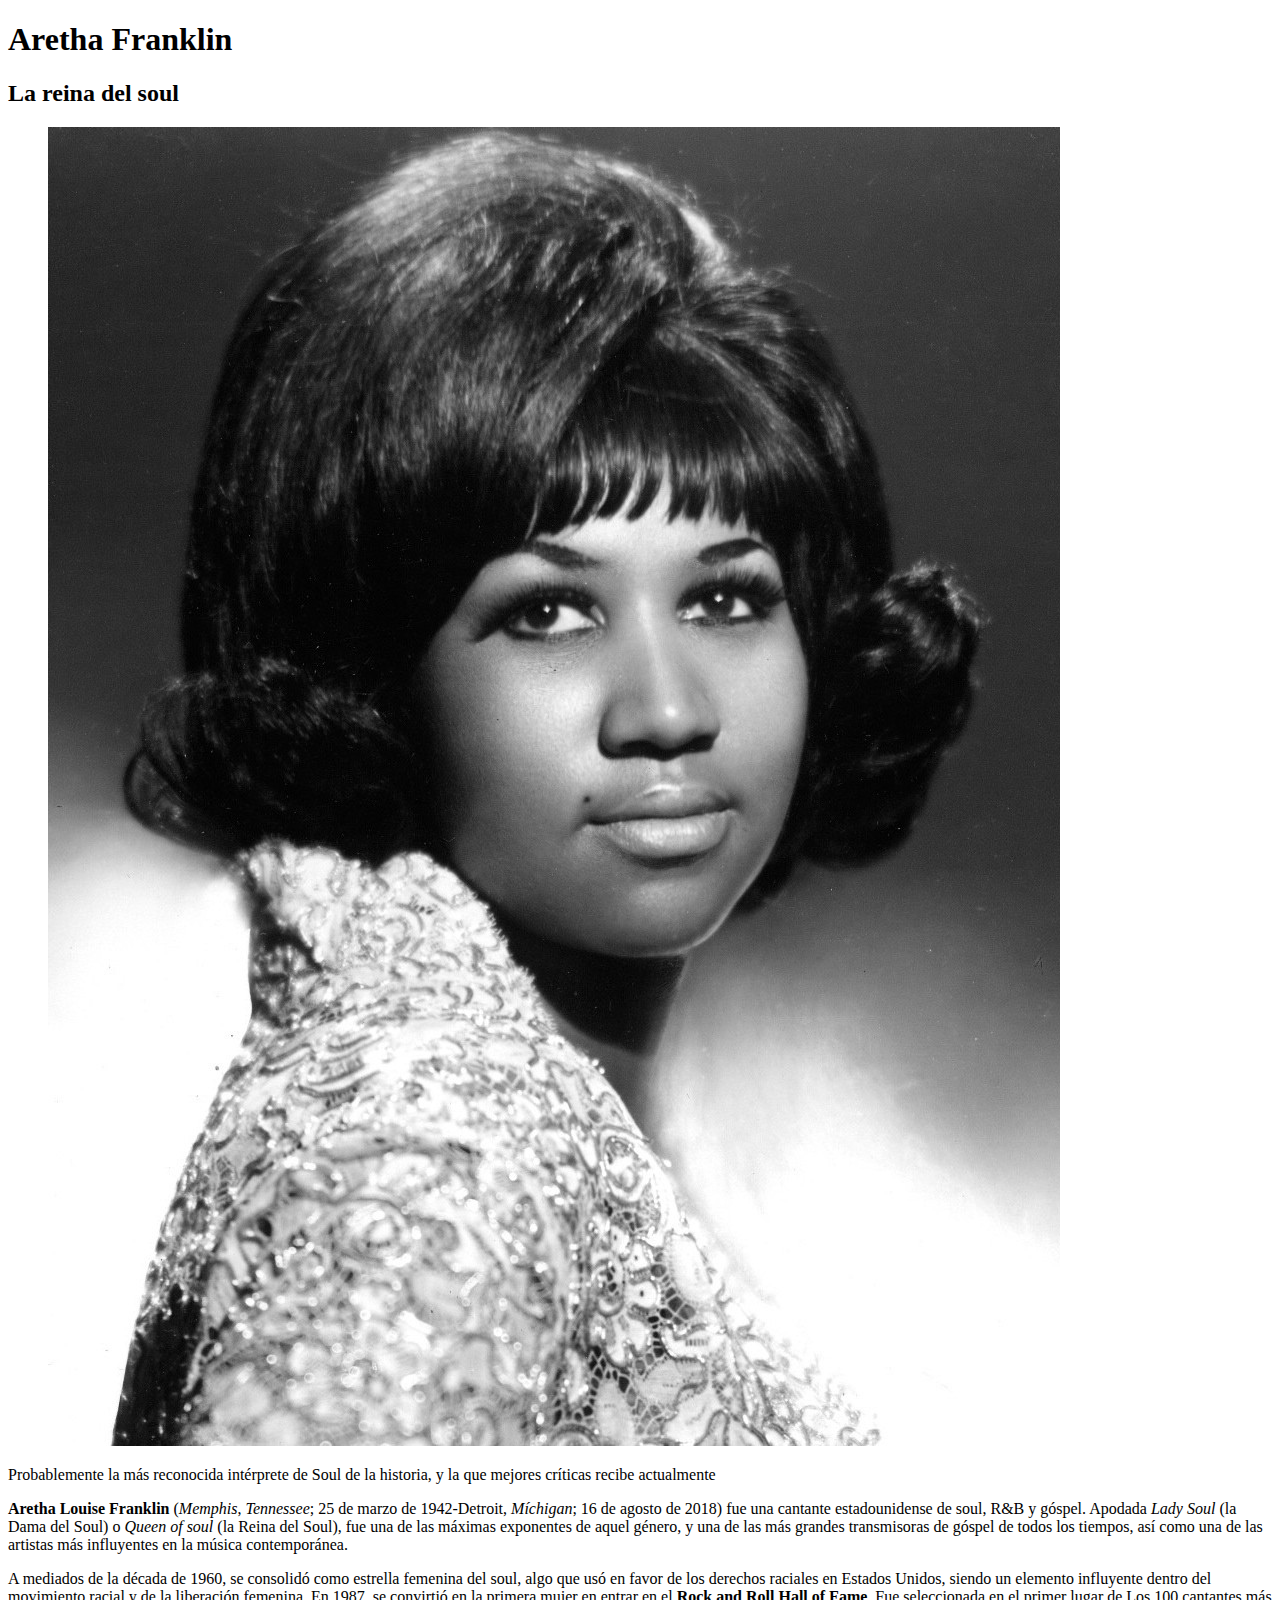
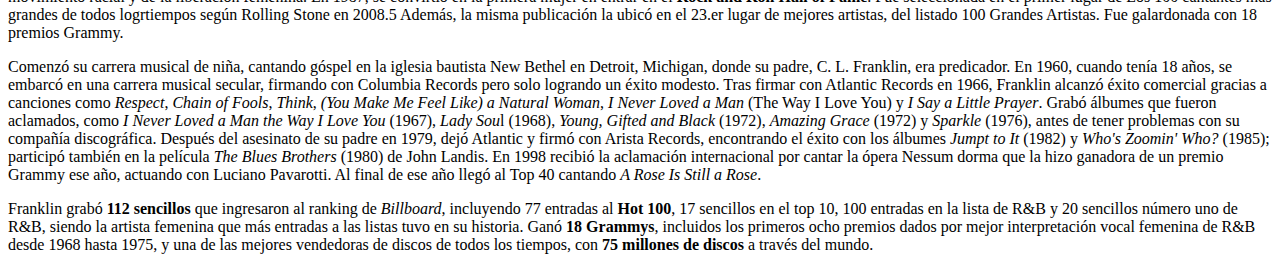
==== divas/aretha.html @ d620d0fd "Primer Commit" ====
<!doctype html>
<html lang="es">
<head>
    <meta charset="UTF-8">
    <meta name="viewport"
          content="width=device-width, user-scalable=no, initial-scale=1.0, maximum-scale=1.0, minimum-scale=1.0">
    <meta http-equiv="X-UA-Compatible" content="ie=edge">
    <title>Aretha Franklin</title>
</head>
<body>
<header>
    <div class="titulos">
        <h1>Aretha Franklin</h1>
        <h2>La reina del soul</h2>
    </div>
    <figure>
        <img src="../img/aretha.jpg" alt="Aretha Franklin">
    </figure>

</header>

<aside>
    <p>
        Probablemente la más reconocida intérprete de Soul de la historia, y la que mejores críticas recibe actualmente
    </p>
</aside>
<main>
    <p>
        <strong>Aretha Louise Franklin</strong> (<em>Memphis</em>, <em>Tennessee</em>; 25 de marzo de 1942-Detroit, <em>Míchigan</em>; 16 de agosto de 2018) fue una cantante estadounidense de soul, R&B y góspel. Apodada <em>Lady Soul</em> (la Dama del Soul) o <em>Queen of soul</em> (la Reina del Soul), fue una de las máximas exponentes de aquel género, y una de las más grandes transmisoras de góspel de todos los tiempos, así como una de las artistas más influyentes en la música contemporánea.
    </p>

<p>A mediados de la década de 1960, se consolidó como estrella femenina del soul, algo que usó en favor de los derechos raciales en Estados Unidos, siendo un elemento influyente dentro del movimiento racial y de la liberación femenina. En 1987, se convirtió en la primera mujer en entrar en el <strong>Rock and Roll Hall of Fame</strong>.​ Fue seleccionada en el primer lugar de Los 100 cantantes más grandes de todos logrtiempos según Rolling Stone en 2008.5​ Además, la misma publicación la ubicó en el 23.er lugar de mejores artistas, del listado 100 Grandes Artistas. Fue galardonada con 18 premios Grammy.​</p>

<p>Comenzó su carrera musical de niña, cantando góspel en la iglesia bautista New Bethel en Detroit, Michigan, donde su padre, C. L. Franklin, era predicador. En 1960, cuando tenía 18 años, se embarcó en una carrera musical secular, firmando con Columbia Records pero solo logrando un éxito modesto. Tras firmar con Atlantic Records en 1966, Franklin alcanzó éxito comercial gracias a canciones como <em>Respect</em>, <em>Chain of Fools</em>,
    <em>Think</em>, <em>(You Make Me Feel Like) a Natural Woman</em>, <em>I Never Loved a Man</em> (The Way I Love You) y
    <em>I Say a Little Prayer</em>. Grabó álbumes que fueron aclamados, como <em>I Never Loved a Man the Way I Love
    You</em> (1967), <em>Lady Sou</em>l (1968), <em>Young, Gifted and Black</em> (1972), <em>Amazing Grace</em> (1972) y
    <em>Sparkle</em> (1976), antes de tener problemas con su compañía discográfica. Después del asesinato de su padre en 1979, dejó Atlantic y firmó con Arista Records, encontrando el éxito con los álbumes
    <em>Jumpt to It </em>(1982) y <em>Who's Zoomin' Who?</em> (1985); participó también en la película <em>The Blues
    Brothers</em> (1980) de John Landis. En 1998 recibió la aclamación internacional por cantar la ópera Nessum dorma que la hizo ganadora de un premio Grammy ese año, actuando con Luciano Pavarotti. Al final de ese año llegó al Top 40 cantando
    <em>A Rose Is Still a Rose</em>.</p>

<p>Franklin grabó <strong>112 sencillos</strong> que ingresaron al ranking de <em>Billboard</em>, incluyendo 77 entradas al <strong>Hot 100</strong>, 17 sencillos en el top 10, 100 entradas en la lista de R&B y 20 sencillos número uno de R&B, siendo la artista femenina que más entradas a las listas tuvo en su historia. Ganó <strong>18 Grammys</strong>, incluidos los primeros ocho premios dados por mejor interpretación vocal femenina de R&B desde 1968 hasta 1975, y una de las mejores vendedoras de discos de todos los tiempos, con <strong>75 millones de discos</strong> a través del mundo.</p>
</main>
</body>
</html>
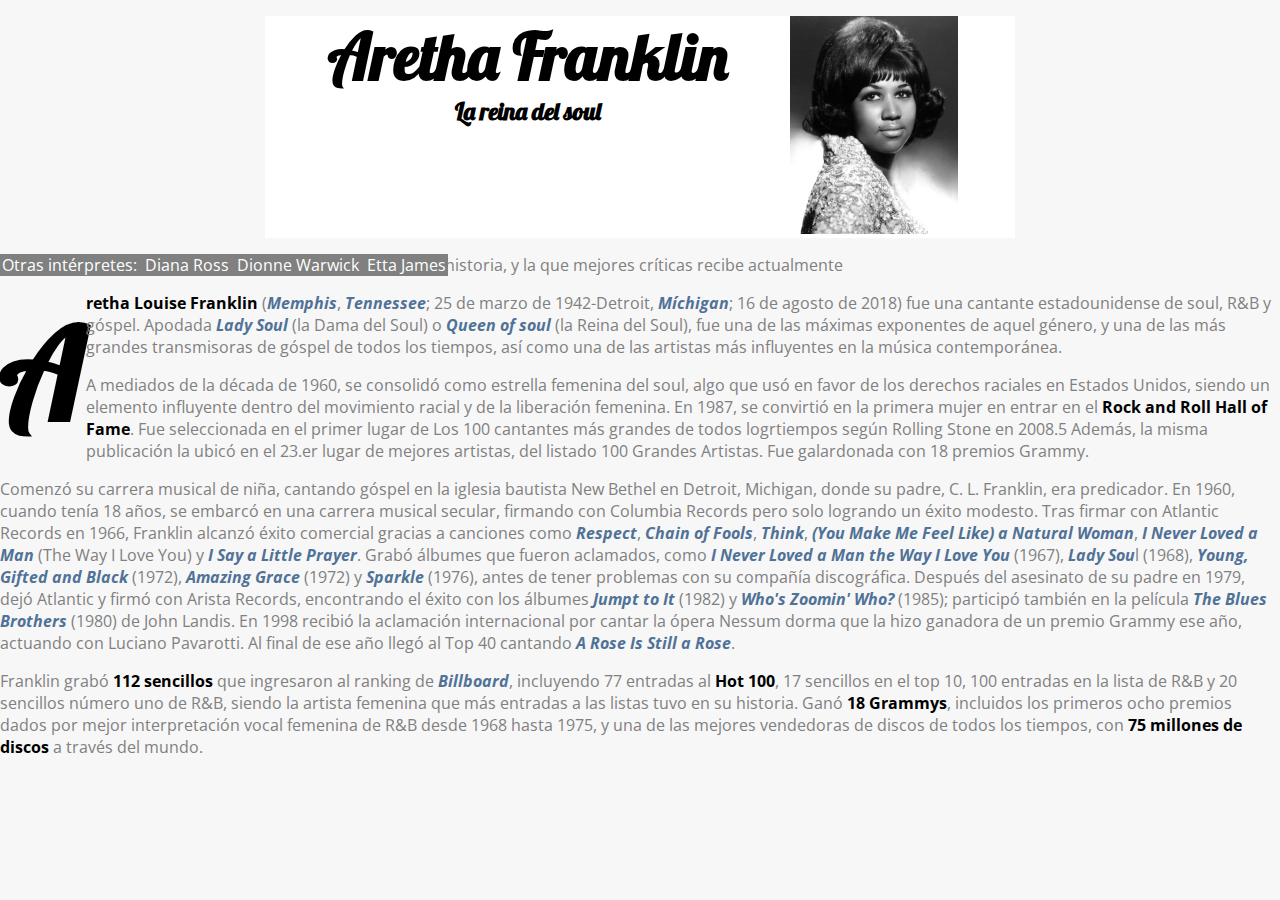
==== commit 6114b98e: "Segundo commit" ====
--- a/divas/aretha.html
+++ b/divas/aretha.html
@@ -6,6 +6,7 @@
           content="width=device-width, user-scalable=no, initial-scale=1.0, maximum-scale=1.0, minimum-scale=1.0">
     <meta http-equiv="X-UA-Compatible" content="ie=edge">
     <title>Aretha Franklin</title>
+    <link rel="stylesheet" href="../css/estilos2.css">
 </head>
 <body>
 <header>
@@ -16,9 +17,13 @@
     <figure>
         <img src="../img/aretha.jpg" alt="Aretha Franklin">
     </figure>
-
 </header>
-
+<nav>
+    <a href="">Otras intérpretes:</a>
+    <a href="diana.html">Diana Ross</a>
+    <a href="dionne.html">Dionne Warwick</a>
+    <a href="etta.html">Etta James</a>
+</nav>
 <aside>
     <p>
         Probablemente la más reconocida intérprete de Soul de la historia, y la que mejores críticas recibe actualmente
@@ -26,7 +31,7 @@
 </aside>
 <main>
     <p>
-        <strong>Aretha Louise Franklin</strong> (<em>Memphis</em>, <em>Tennessee</em>; 25 de marzo de 1942-Detroit, <em>Míchigan</em>; 16 de agosto de 2018) fue una cantante estadounidense de soul, R&B y góspel. Apodada <em>Lady Soul</em> (la Dama del Soul) o <em>Queen of soul</em> (la Reina del Soul), fue una de las máximas exponentes de aquel género, y una de las más grandes transmisoras de góspel de todos los tiempos, así como una de las artistas más influyentes en la música contemporánea.
+        <strong><span class="cl">A</span>retha Louise Franklin</strong> (<em>Memphis</em>, <em>Tennessee</em>; 25 de marzo de 1942-Detroit, <em>Míchigan</em>; 16 de agosto de 2018) fue una cantante estadounidense de soul, R&B y góspel. Apodada <em>Lady Soul</em> (la Dama del Soul) o <em>Queen of soul</em> (la Reina del Soul), fue una de las máximas exponentes de aquel género, y una de las más grandes transmisoras de góspel de todos los tiempos, así como una de las artistas más influyentes en la música contemporánea.
     </p>
 
 <p>A mediados de la década de 1960, se consolidó como estrella femenina del soul, algo que usó en favor de los derechos raciales en Estados Unidos, siendo un elemento influyente dentro del movimiento racial y de la liberación femenina. En 1987, se convirtió en la primera mujer en entrar en el <strong>Rock and Roll Hall of Fame</strong>.​ Fue seleccionada en el primer lugar de Los 100 cantantes más grandes de todos logrtiempos según Rolling Stone en 2008.5​ Además, la misma publicación la ubicó en el 23.er lugar de mejores artistas, del listado 100 Grandes Artistas. Fue galardonada con 18 premios Grammy.​</p>
--- a/css/estilos2.css
+++ b/css/estilos2.css
@@ -0,0 +1,64 @@
+@import url('https://fonts.googleapis.com/css?family=Lobster');
+@import url('https://fonts.googleapis.com/css?family=Open+Sans');
+
+body{
+    margin: 0;
+    background-color: #f7f7f7;
+}
+p{
+    color: gray;
+    font-family: "open sans",sans-serif;
+    font-weight: 400;
+}
+em{
+    color: #507297;
+    font-family: "open sans",sans-serif;
+    font-weight: 700;
+}
+strong{
+    color: black;
+}
+header {
+    margin: auto;
+    width: 100%;
+    max-width: 750px;
+    background-color: white;
+}
+figure {
+    height: 100%;
+}
+figure img {
+    width: 25%;
+}
+.titulos {
+    width: 70%;
+    float: left;
+    font-family: Lobster, sans-serif;
+    text-align: center;
+}
+h1 {
+    font-size: 4em;
+    margin: 0;
+}
+h2{
+    margin: 0;
+}
+nav{
+    position: absolute;
+    margin:auto;
+    left: 0;
+    background-color: gray;
+    font-family: "open sans", sans-serif;
+    padding: 20;
+}
+a{
+    margin: 0;
+    text-decoration: none;
+    color: white;
+    padding: 2px;
+}
+.cl{
+    font-family: lobster, cursive;
+    font-size: 8em;
+    float: left;
+}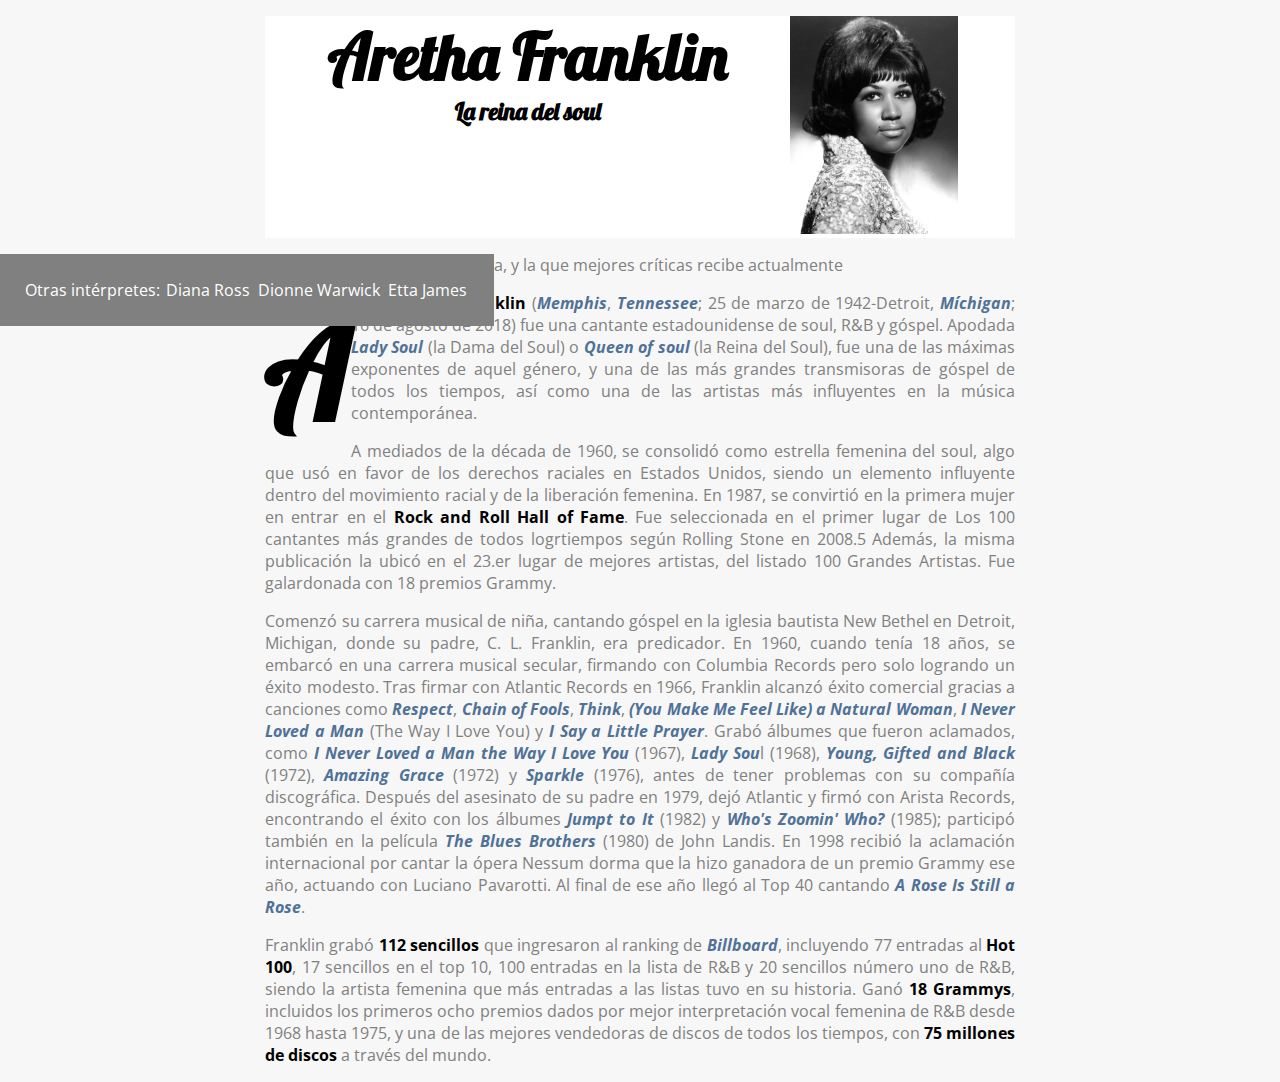
==== commit c5a1aef4: "final" ====
--- a/divas/aretha.html
+++ b/divas/aretha.html
@@ -19,7 +19,7 @@
     </figure>
 </header>
 <nav>
-    <a href="">Otras intérpretes:</a>
+    Otras intérpretes:
     <a href="diana.html">Diana Ross</a>
     <a href="dionne.html">Dionne Warwick</a>
     <a href="etta.html">Etta James</a>
--- a/css/estilos2.css
+++ b/css/estilos2.css
@@ -9,6 +9,7 @@
     color: gray;
     font-family: "open sans",sans-serif;
     font-weight: 400;
+    text-align: justify;
 }
 em{
     color: #507297;
@@ -49,7 +50,8 @@
     left: 0;
     background-color: gray;
     font-family: "open sans", sans-serif;
-    padding: 20;
+    padding: 25px;
+    color: white;
 }
 a{
     margin: 0;
@@ -57,8 +59,18 @@
     color: white;
     padding: 2px;
 }
+a:hover{
+    color: white;
+    background-color: black;
+    padding: 20px;
+}
 .cl{
     font-family: lobster, cursive;
     font-size: 8em;
     float: left;
+}
+main{
+    width: 750px;
+    margin: auto;
+
 }